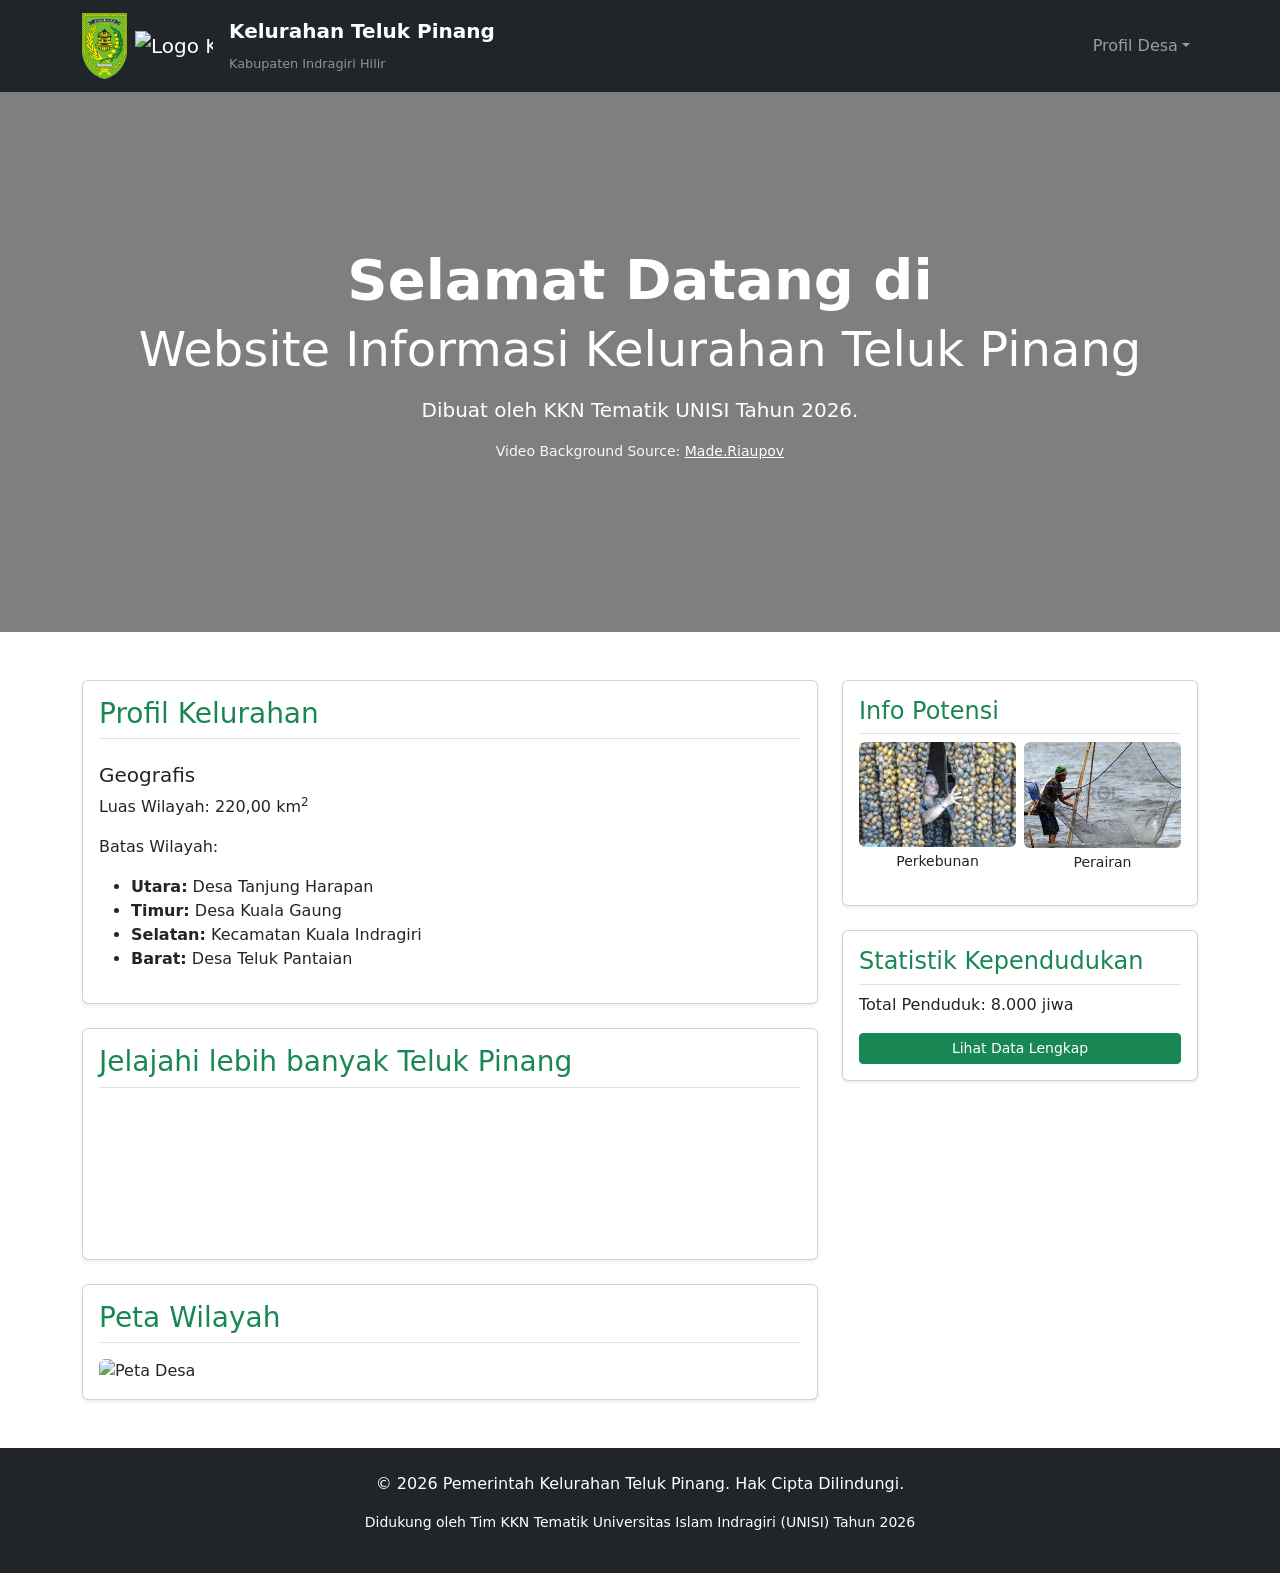
==== index.html @ aea43c1a "Add files via upload" ====
<!DOCTYPE html>
<html lang="id">
<head>
    <meta charset="UTF-8">
    <meta name="viewport" content="width=device-width, initial-scale=1.0">
    <title>Website Informasi Kelurahan Teluk Pinang Kab. Indragiri Hilir</title>
    
    <!-- Bootstrap 5 CSS -->
    <link href="https://cdn.jsdelivr.net/npm/bootstrap@5.3.0/dist/css/bootstrap.min.css" rel="stylesheet">
    
    <style>
        .hero-section {
            height: 60vh; 
            min-height: 400px;
            display: flex;
            align-items: center;
            justify-content: center;
            color: white;
            position: relative;
            overflow: hidden;
        }
        .video-bg {
            position: absolute;
            top: 0;
            left: 0;
            width: 100%;
            height: 100%;
            object-fit: cover;
            z-index: -1;
        }
        .overlay {
            position: absolute;
            top: 0;
            left: 0;
            width: 100%;
            height: 100%;
            background: rgba(0, 0, 0, 0.5);
            z-index: 0;
        }
    </style>
    
    <link rel="icon" href="img/logo-desa.png" type="image/png">
</head>
<body>

    <!-- Navbar -->
    <nav class="navbar navbar-expand-lg navbar-dark bg-dark sticky-top">
        <div class="container">
            <a class="navbar-brand d-flex align-items-center" href="#">
                <img src="img/logo-desa.png" alt="Logo Desa" width="45" class="me-2">
                <img src="img/kkn.png" alt="Logo KKN" width="78" class="me-3">
                <div>
                    <div class="fw-bold">Kelurahan Teluk Pinang</div>
                    <small class="text-white-50" style="font-size: 0.8rem;">Kabupaten Indragiri Hilir</small>
                </div>
            </a>
            <button class="navbar-toggler" type="button" data-bs-toggle="collapse" data-bs-target="#navbarNav">
                <span class="navbar-toggler-icon"></span>
            </button>
            <div class="collapse navbar-collapse" id="navbarNav">
                <ul class="navbar-nav ms-auto">
                    <li class="nav-item dropdown">
                        <a class="nav-link dropdown-toggle" href="#" role="button" data-bs-toggle="dropdown">Profil Desa</a>
                        <ul class="dropdown-menu">
                            <li><a class="dropdown-item" href="geografi.html">Geografis</a></li>
                            <li><a class="dropdown-item" href="visimisi.html">Sejarah</a></li>
                        </ul>
                    </li>
                </ul>
            </div>
        </div>
    </nav>

    <!-- Hero Section dengan Video Background -->
    <header class="hero-section text-center">
        <video autoplay muted loop playsinline class="video-bg">
            <source src="img/tp.mp4" type="video/mp4">
        </video>
        <div class="overlay"></div>
        <div class="container position-relative" style="z-index: 1;">
            <h1 class="display-4 fw-bold">Selamat Datang di</h1>
            <h2 class="display-5">Website Informasi Kelurahan Teluk Pinang</h2>
            <p class="lead mt-3">Dibuat oleh KKN Tematik UNISI Tahun 2026.</p>
            <p class="small text-light">Video Background Source: 
                <a href="https://youtu.be/HYqd-_72nhU?si=1mmh5TVtvgrBs1JE" target="_blank" class="text-white">Made.Riaupov</a>
            </p>
        </div>
    </header>

    <!-- Main Content -->
    <main class="container my-5">
        <div class="row g-4">
            <div class="col-lg-8">
                <!-- Profil Kelurahan -->
                <div class="card shadow-sm mb-4" id="visi-misi">
                    <div class="card-body">
                        <h3 class="card-title text-success border-bottom pb-2">Profil Kelurahan</h3>
                        <h5 class="mt-4" id="geografis">Geografis</h5>
                        <p>Luas Wilayah: 220,00 km<sup>2</sup></p>
                        <p>Batas Wilayah:</p>
                        <ul>
                              <li><strong>Utara:</strong> Desa Tanjung Harapan</li>
                        <li><strong>Timur:</strong> Desa Kuala Gaung</li>
                        <li><strong>Selatan:</strong> Kecamatan Kuala Indragiri </li>
                        <li><strong>Barat:</strong> Desa Teluk Pantaian</li>
                        </ul>
                    </div>
                </div>

                <!-- Section Video -->
                <div class="card shadow-sm mb-4">
                    <div class="card-body">
                        <h3 class="card-title text-success border-bottom pb-2">Jelajahi lebih banyak Teluk Pinang</h3>
                        <div class="row mt-3">
                            <div class="col-md-4 mb-3">
                                <div class="ratio ratio-16x9">
                                    <iframe src="https://www.youtube.com/embed/HYqd-_72nhU" allowfullscreen></iframe>
                                </div>
                            </div>
                            <div class="col-md-4 mb-3">
                                <div class="ratio ratio-16x9">
                                    <iframe src="https://www.youtube.com/embed/A5mxh-s9rSU" allowfullscreen></iframe>
                                </div>
                            </div>
                            <div class="col-md-4 mb-3">
                                <div class="ratio ratio-16x9">
                                    <iframe src="https://www.youtube.com/embed/oJJ-P9DD8Z8" allowfullscreen></iframe>
                                </div>
                            </div>
                        </div>
                    </div>
                </div>

                <!-- Peta -->
                <div class="card shadow-sm" id="peta">
                    <div class="card-body">
                        <h3 class="card-title text-success border-bottom pb-2">Peta Wilayah</h3>
                        <img src="img/try1.jpg" alt="Peta Desa" class="img-fluid rounded mt-2">
                    </div>
                </div>
            </div>

            <!-- Sidebar -->
            <div class="col-lg-4">
                <div class="card shadow-sm mb-4">
                    <div class="card-body">
                        <h4 class="card-title text-success border-bottom pb-2">Info Potensi</h4>
                        <div class="row g-2">
                            <div class="col-6">
                                <img src="img/pinang.jpg" alt="Pertanian" class="img-fluid rounded">
                                <p class="small text-center mt-1">Perkebunan</p>
                            </div>
                            <div class="col-6">
                                <img src="img/ikan.jpg" alt="Wisata" class="img-fluid rounded">
                                <p class="small text-center mt-1">Perairan</p>
                            </div>
                        </div>
                    </div>
                </div>
                <!-- Statistik -->
                <div class="card shadow-sm">
                    <div class="card-body">
                        <h4 class="card-title text-success border-bottom pb-2">Statistik Kependudukan</h4>
                        <p>Total Penduduk: 8.000 jiwa</p>
                        <a href="#" class="btn btn-success btn-sm w-100" target="_blank">Lihat Data Lengkap</a>
                    </div>
                </div>
            </div>
        </div>
    </main>

    <!-- Footer -->
    <footer class="bg-dark text-white mt-5 py-4">
        <div class="container text-center">
            <p>&copy; 2026 Pemerintah Kelurahan Teluk Pinang. Hak Cipta Dilindungi.</p>
            <p class="small">Didukung oleh Tim KKN Tematik Universitas Islam Indragiri (UNISI) Tahun 2026</p>
        </div>
    </footer>

    <script src="https://cdn.jsdelivr.net/npm/bootstrap@5.3.0/dist/js/bootstrap.bundle.min.js"></script>
</body>
</html>
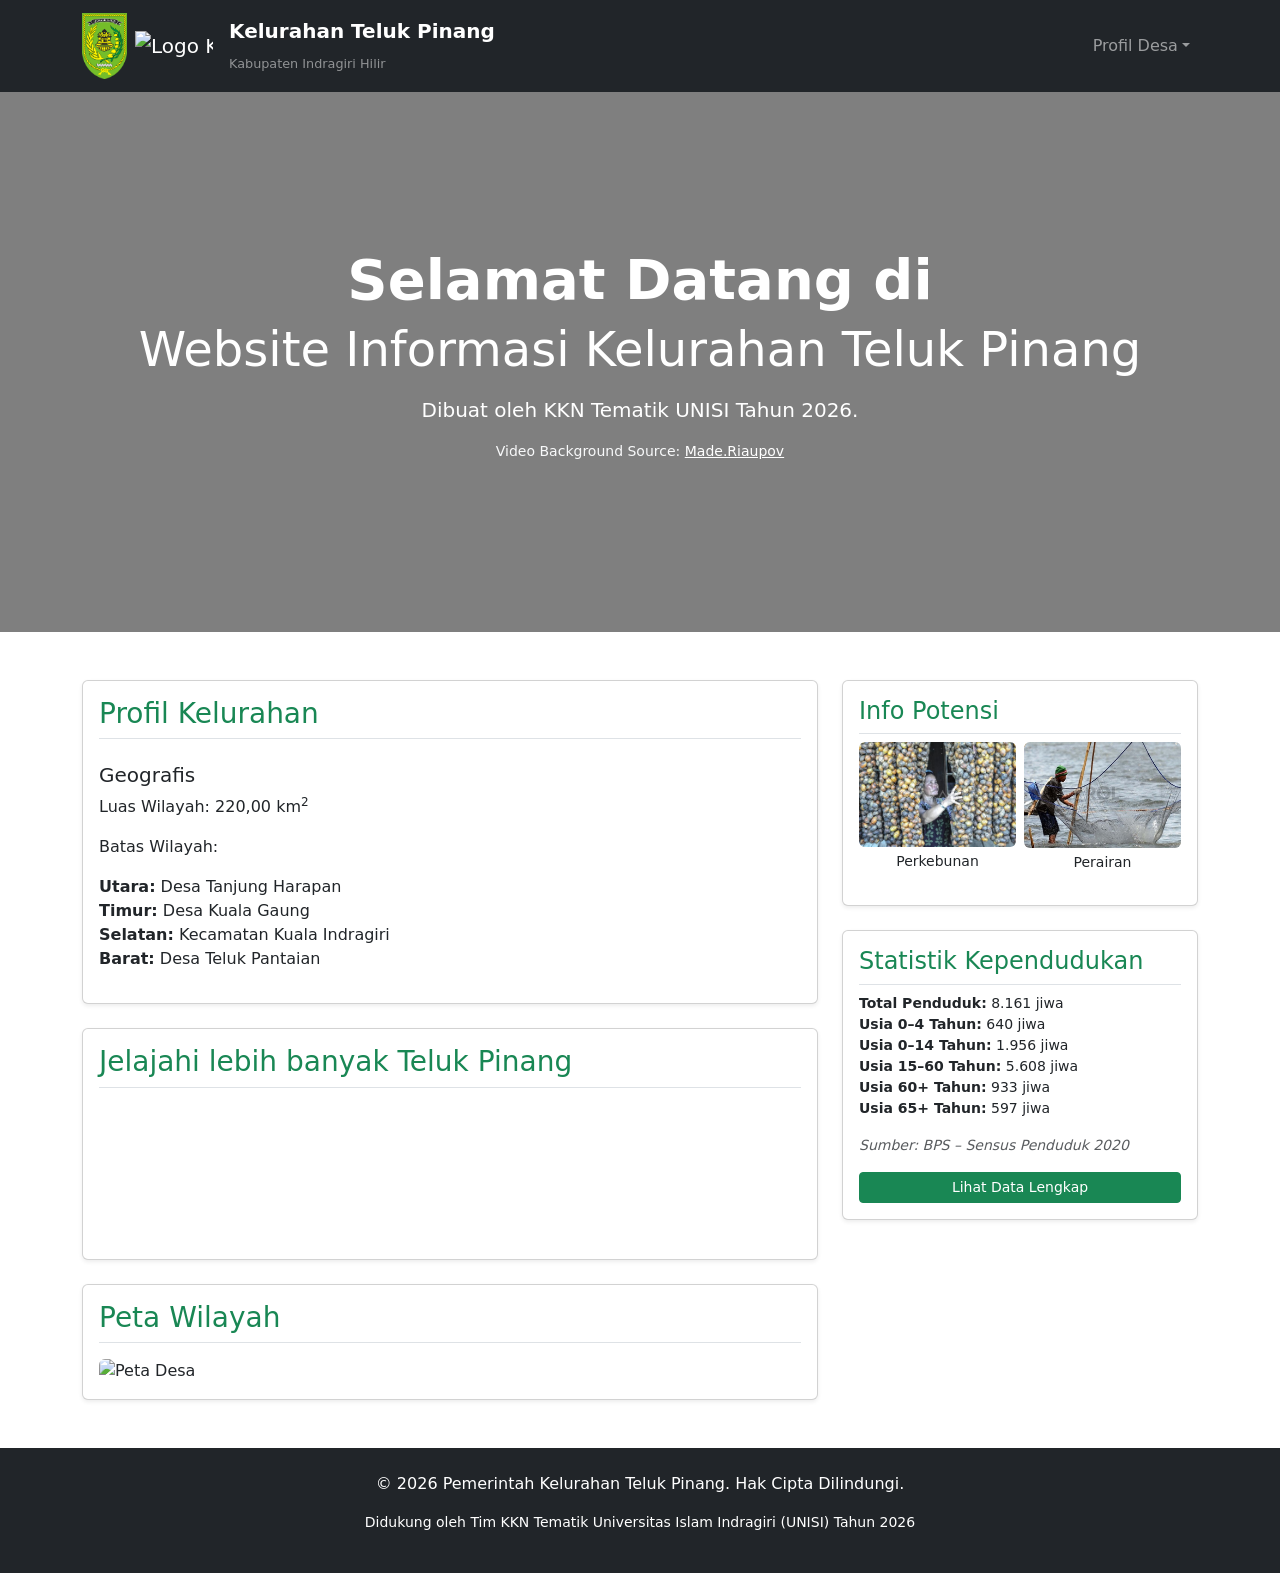
==== commit aa46ca16: "index.html" ====
--- a/index.html
+++ b/index.html
@@ -37,6 +37,8 @@
             background: rgba(0, 0, 0, 0.5);
             z-index: 0;
         }
+        .card { transition: transform 0.2s; }
+        .card:hover { transform: translateY(-5px); }
     </style>
     
     <link rel="icon" href="img/logo-desa.png" type="image/png">
@@ -71,7 +73,7 @@
         </div>
     </nav>
 
-    <!-- Hero Section dengan Video Background -->
+    <!-- Hero Section -->
     <header class="hero-section text-center">
         <video autoplay muted loop playsinline class="video-bg">
             <source src="img/tp.mp4" type="video/mp4">
@@ -90,49 +92,35 @@
     <!-- Main Content -->
     <main class="container my-5">
         <div class="row g-4">
+            <!-- Kolom Utama -->
             <div class="col-lg-8">
-                <!-- Profil Kelurahan -->
-                <div class="card shadow-sm mb-4" id="visi-misi">
+                <div class="card shadow-sm mb-4">
                     <div class="card-body">
                         <h3 class="card-title text-success border-bottom pb-2">Profil Kelurahan</h3>
-                        <h5 class="mt-4" id="geografis">Geografis</h5>
+                        <h5 class="mt-4">Geografis</h5>
                         <p>Luas Wilayah: 220,00 km<sup>2</sup></p>
                         <p>Batas Wilayah:</p>
-                        <ul>
-                              <li><strong>Utara:</strong> Desa Tanjung Harapan</li>
-                        <li><strong>Timur:</strong> Desa Kuala Gaung</li>
-                        <li><strong>Selatan:</strong> Kecamatan Kuala Indragiri </li>
-                        <li><strong>Barat:</strong> Desa Teluk Pantaian</li>
+                        <ul class="list-unstyled">
+                            <li><strong>Utara:</strong> Desa Tanjung Harapan</li>
+                            <li><strong>Timur:</strong> Desa Kuala Gaung</li>
+                            <li><strong>Selatan:</strong> Kecamatan Kuala Indragiri</li>
+                            <li><strong>Barat:</strong> Desa Teluk Pantaian</li>
                         </ul>
                     </div>
                 </div>
 
-                <!-- Section Video -->
                 <div class="card shadow-sm mb-4">
                     <div class="card-body">
                         <h3 class="card-title text-success border-bottom pb-2">Jelajahi lebih banyak Teluk Pinang</h3>
                         <div class="row mt-3">
-                            <div class="col-md-4 mb-3">
-                                <div class="ratio ratio-16x9">
-                                    <iframe src="https://www.youtube.com/embed/HYqd-_72nhU" allowfullscreen></iframe>
-                                </div>
-                            </div>
-                            <div class="col-md-4 mb-3">
-                                <div class="ratio ratio-16x9">
-                                    <iframe src="https://www.youtube.com/embed/A5mxh-s9rSU" allowfullscreen></iframe>
-                                </div>
-                            </div>
-                            <div class="col-md-4 mb-3">
-                                <div class="ratio ratio-16x9">
-                                    <iframe src="https://www.youtube.com/embed/oJJ-P9DD8Z8" allowfullscreen></iframe>
-                                </div>
-                            </div>
+                            <div class="col-md-4 mb-3"><div class="ratio ratio-16x9"><iframe src="https://www.youtube.com/embed/HYqd-_72nhU" allowfullscreen></iframe></div></div>
+                            <div class="col-md-4 mb-3"><div class="ratio ratio-16x9"><iframe src="https://www.youtube.com/embed/A5mxh-s9rSU" allowfullscreen></iframe></div></div>
+                            <div class="col-md-4 mb-3"><div class="ratio ratio-16x9"><iframe src="https://www.youtube.com/embed/oJJ-P9DD8Z8" allowfullscreen></iframe></div></div>
                         </div>
                     </div>
                 </div>
 
-                <!-- Peta -->
-                <div class="card shadow-sm" id="peta">
+                <div class="card shadow-sm">
                     <div class="card-body">
                         <h3 class="card-title text-success border-bottom pb-2">Peta Wilayah</h3>
                         <img src="img/try1.jpg" alt="Peta Desa" class="img-fluid rounded mt-2">
@@ -146,23 +134,25 @@
                     <div class="card-body">
                         <h4 class="card-title text-success border-bottom pb-2">Info Potensi</h4>
                         <div class="row g-2">
-                            <div class="col-6">
-                                <img src="img/pinang.jpg" alt="Pertanian" class="img-fluid rounded">
-                                <p class="small text-center mt-1">Perkebunan</p>
-                            </div>
-                            <div class="col-6">
-                                <img src="img/ikan.jpg" alt="Wisata" class="img-fluid rounded">
-                                <p class="small text-center mt-1">Perairan</p>
-                            </div>
+                            <div class="col-6"><img src="img/pinang.jpg" alt="Pertanian" class="img-fluid rounded"><p class="small text-center mt-1">Perkebunan</p></div>
+                            <div class="col-6"><img src="img/ikan.jpg" alt="Wisata" class="img-fluid rounded"><p class="small text-center mt-1">Perairan</p></div>
                         </div>
                     </div>
                 </div>
-                <!-- Statistik -->
+
                 <div class="card shadow-sm">
                     <div class="card-body">
                         <h4 class="card-title text-success border-bottom pb-2">Statistik Kependudukan</h4>
-                        <p>Total Penduduk: 8.000 jiwa</p>
-                        <a href="#" class="btn btn-success btn-sm w-100" target="_blank">Lihat Data Lengkap</a>
+                        <ul class="list-unstyled small">
+                            <li><strong>Total Penduduk:</strong> 8.161 jiwa</li>
+                            <li><strong>Usia 0–4 Tahun:</strong> 640 jiwa</li>
+                            <li><strong>Usia 0–14 Tahun:</strong> 1.956 jiwa</li>
+                            <li><strong>Usia 15–60 Tahun:</strong> 5.608 jiwa</li>
+                            <li><strong>Usia 60+ Tahun:</strong> 933 jiwa</li>
+                            <li><strong>Usia 65+ Tahun:</strong> 597 jiwa</li>
+                        </ul>
+                        <p class="small text-muted mt-2"><em>Sumber: BPS – Sensus Penduduk 2020</em></p>
+                        <a href="https://web-api.bps.go.id/download.php?f=[base64]" class="btn btn-success btn-sm w-100" target="_blank">Lihat Data Lengkap</a>
                     </div>
                 </div>
             </div>
@@ -179,4 +169,4 @@
 
     <script src="https://cdn.jsdelivr.net/npm/bootstrap@5.3.0/dist/js/bootstrap.bundle.min.js"></script>
 </body>
-</html>+</html>
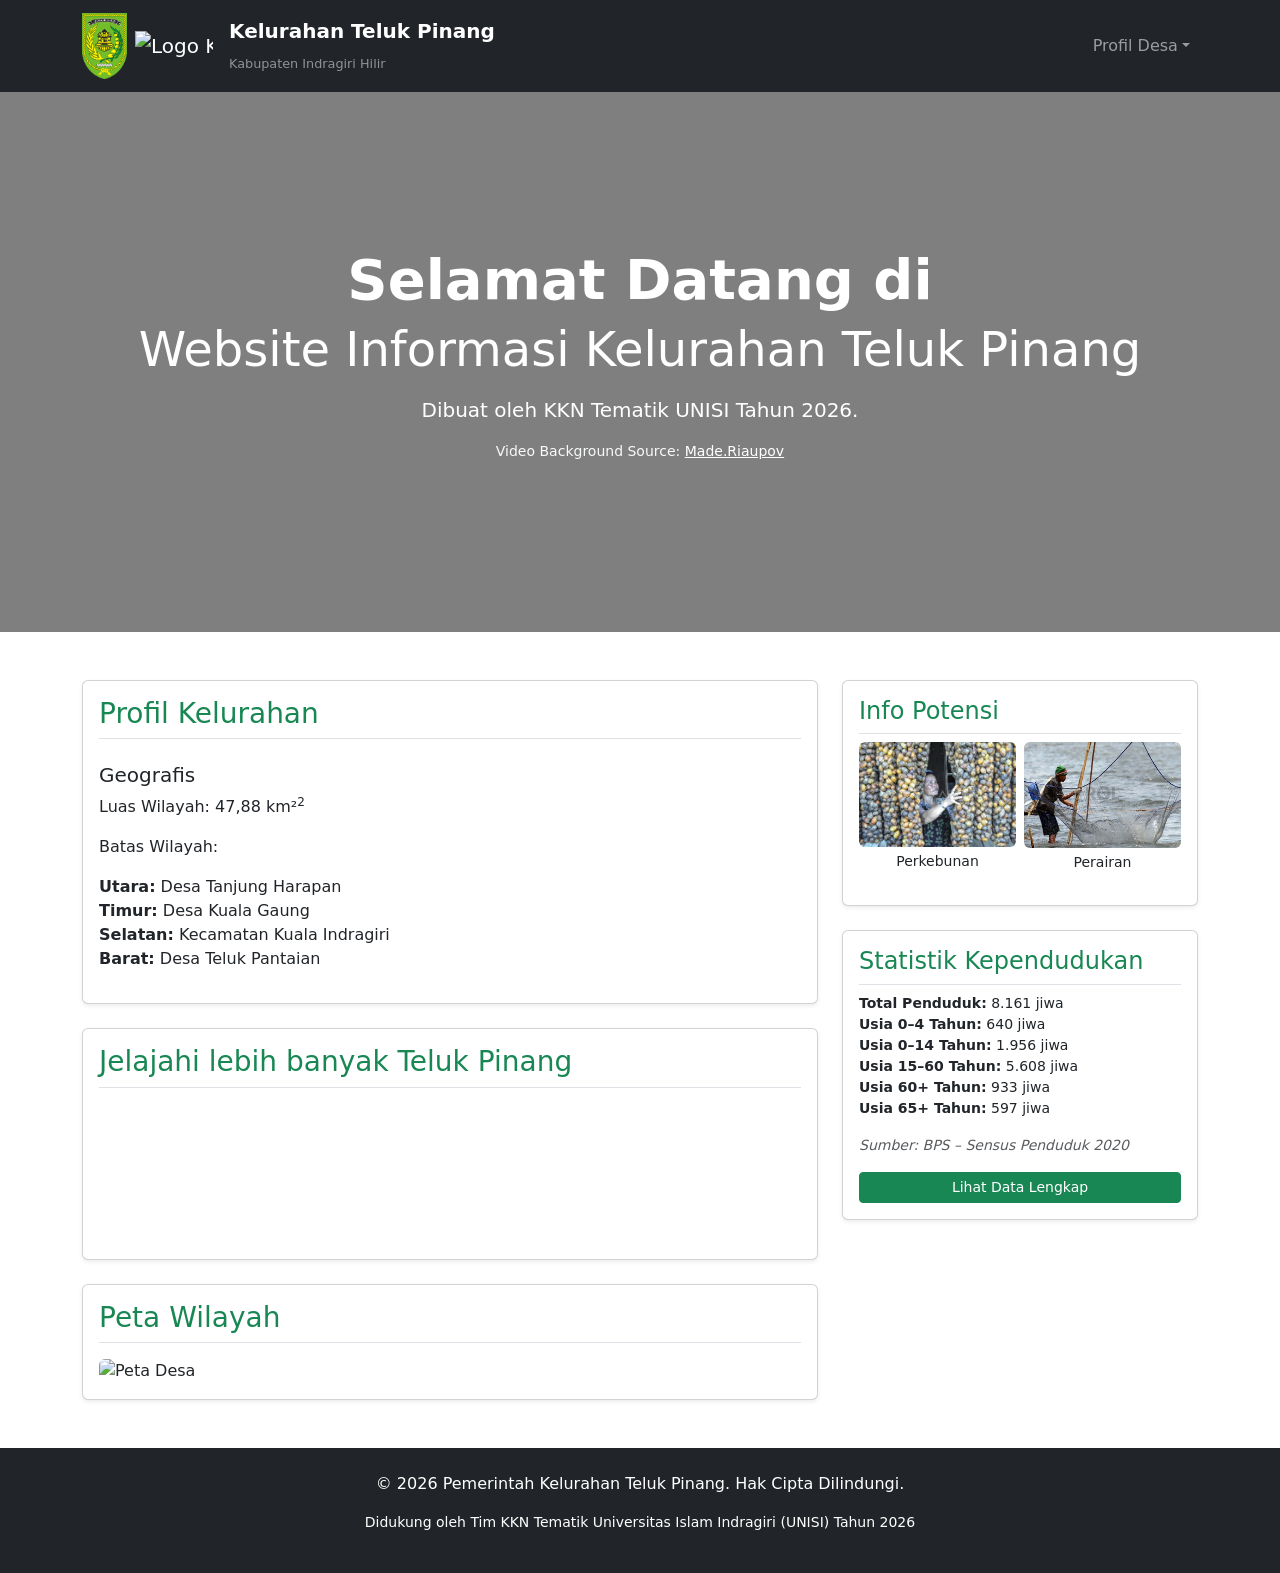
==== commit af5386f0: "index.html" ====
--- a/index.html
+++ b/index.html
@@ -98,7 +98,7 @@
                     <div class="card-body">
                         <h3 class="card-title text-success border-bottom pb-2">Profil Kelurahan</h3>
                         <h5 class="mt-4">Geografis</h5>
-                        <p>Luas Wilayah: 220,00 km<sup>2</sup></p>
+                        <p>Luas Wilayah: 47,88 km²<sup>2</sup></p>
                         <p>Batas Wilayah:</p>
                         <ul class="list-unstyled">
                             <li><strong>Utara:</strong> Desa Tanjung Harapan</li>
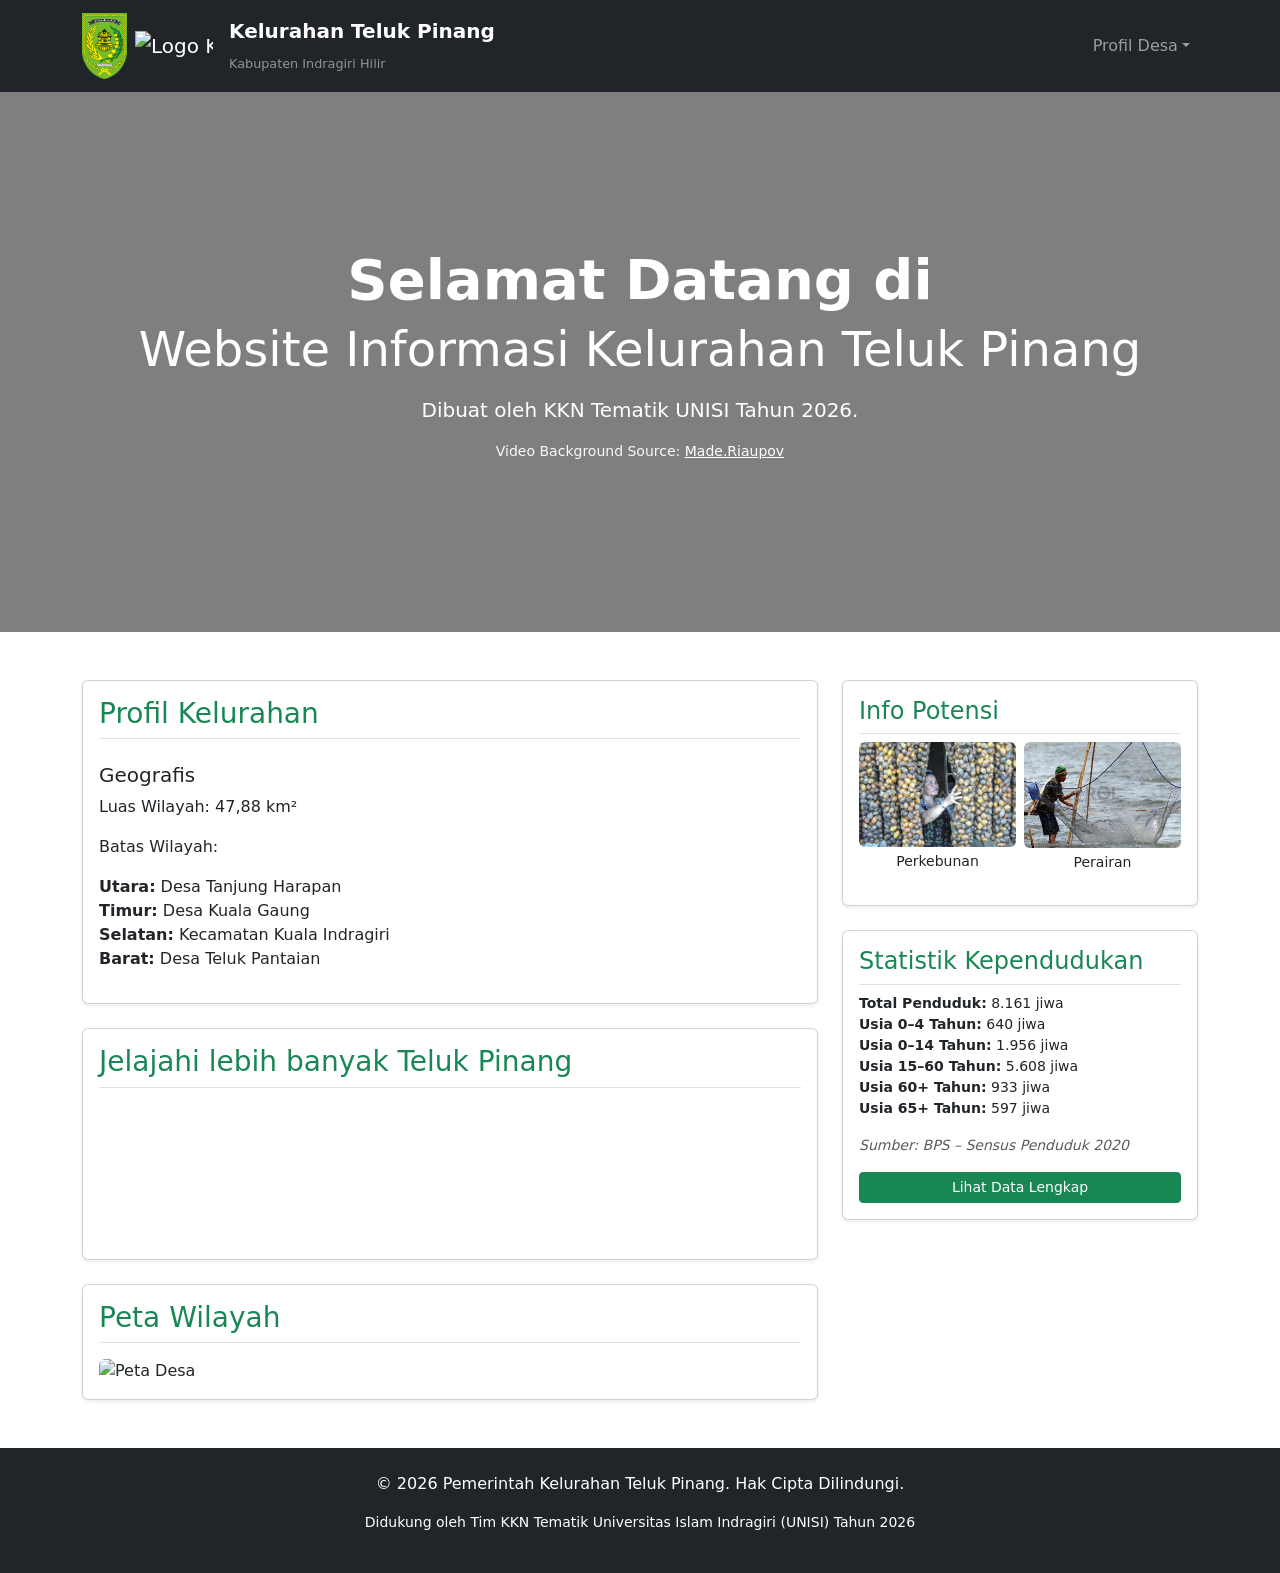
==== commit 1f4f1f74: "index.html" ====
--- a/index.html
+++ b/index.html
@@ -98,7 +98,7 @@
                     <div class="card-body">
                         <h3 class="card-title text-success border-bottom pb-2">Profil Kelurahan</h3>
                         <h5 class="mt-4">Geografis</h5>
-                        <p>Luas Wilayah: 47,88 km²<sup>2</sup></p>
+                        <p>Luas Wilayah: 47,88 km²<sup></sup></p>
                         <p>Batas Wilayah:</p>
                         <ul class="list-unstyled">
                             <li><strong>Utara:</strong> Desa Tanjung Harapan</li>
